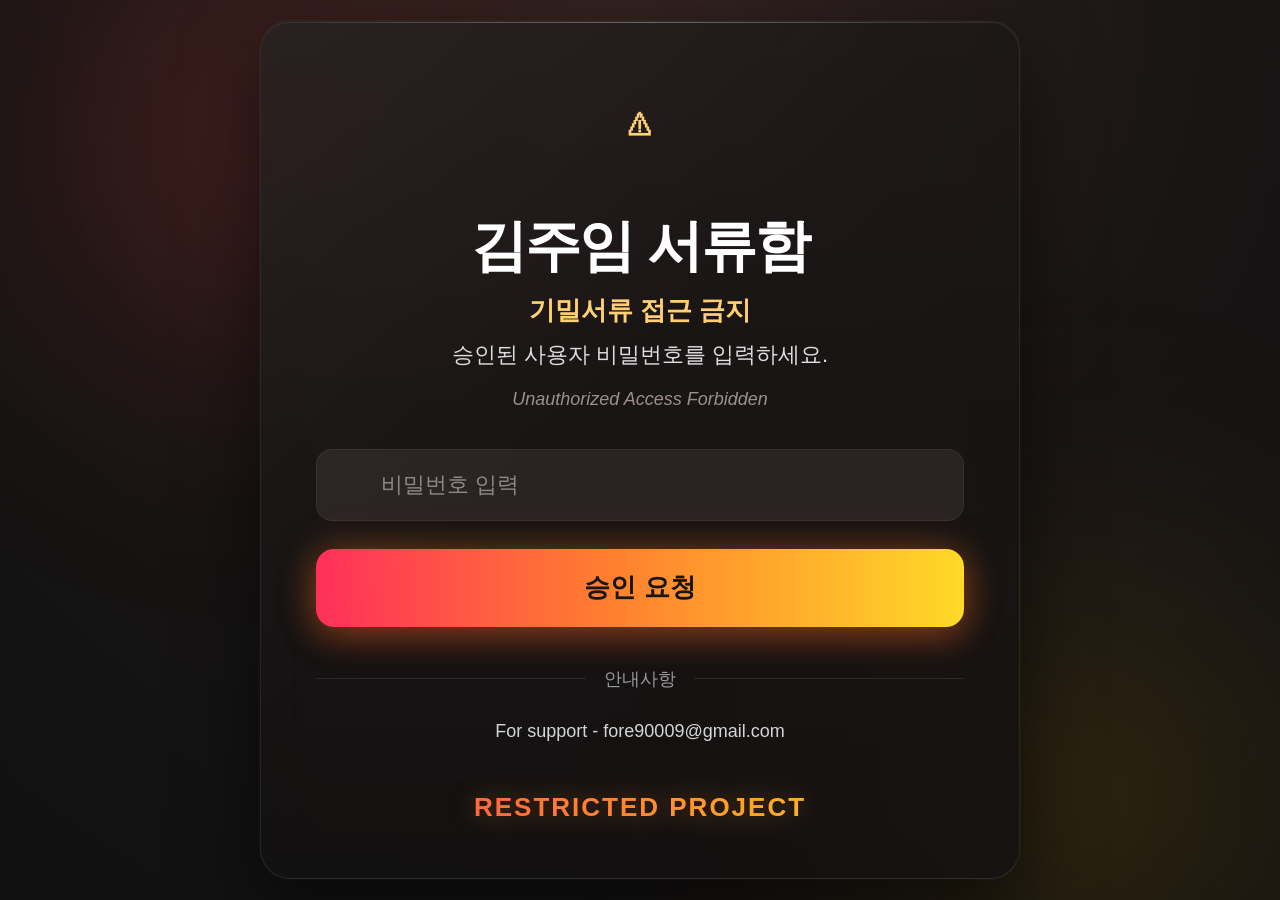
==== MD4928/index.html @ 2b1d56c0 "Update index.html" ====
<!DOCTYPE html>
<html lang="ko">
<head>
<meta charset="UTF-8">
<meta name="viewport" content="width=device-width,initial-scale=1.0">
<title>김주임 개인 사이트</title>
<link rel="stylesheet" href="style.css">
</head>
<body>

<div class="background">
<div class="bg-glow glow1"></div>
<div class="bg-glow glow2"></div>
</div>

<div id="loginPage">
<div class="card" id="card">

<div class="warning-area">
<h2>⚠</h2>
</div>

<h1>김주임 서류함</h1>
<h2>기밀서류 접근 금지</h2>
<p class="subtitle">승인된 사용자 비밀번호를 입력하세요.</p>
<p class="notice-top">Unauthorized Access Forbidden</p>

<div class="input-box">
<input type="password" id="password" placeholder="비밀번호 입력">
</div>

<button id="loginBtn">
<span class="shine"></span>
승인 요청
</button>

<div class="divider"><span>안내사항</span></div>

<div class="info">
<p>For support - fore90009@gmail.com</p>
</div>

<div class="footer">
<span>RESTRICTED PROJECT</span>
</div>

</div>
</div>

<div id="linkTree" style="display:none;">

<div class="tree">

<img src="profile.png" class="profile">

<h1 class="treeTitle">김주임 서류함</h1>

<p class="treeSub">승인된 사용자 전용 메뉴</p>

<div class="treeButtons">

<a class="treeBtn" href="https://example.com" target="_blank">📁 드라이브</a>

<a class="treeBtn" href="https://example.com" target="_blank">📄 문서</a>

<a class="treeBtn" href="https://example.com" target="_blank">🔒 보안파일</a>

<a class="treeBtn" href="https://example.com" target="_blank">🛠 AS 요청</a>

</div>

<div class="contact">
<h3>CONTACT ME</h3>

<div class="icons">
<a href="mailto:fore90009@gmail.com">📧</a>
<a href="https://example.com">🌐</a>
<a href="https://github.com"><img src="github.png" class="git"></a>
</div>

</div>

</div>

</div>

<script src="script.js"></script>
</body>
</html>
---- MD4928/style.css ----
/* ==========================================================
   RESET
========================================================== */

*{
    margin:0;
    padding:0;
    box-sizing:border-box;
}

:root{

    --bg:#111111;
    --card:#181515;

    --border:rgba(255,255,255,.08);

    --white:#ffffff;

    --text:#d8d8d8;

    --red:#ff315a;
    --orange:#ff8d33;
    --yellow:#ffd72b;

    --gradient:
    linear-gradient(
        135deg,
        #ff315a 0%,
        #ff8d33 50%,
        #ffe81a 100%
    );

}

/* ==========================================================
   BODY
========================================================== */

html{

    scroll-behavior:smooth;

}

body{

    width:100%;
    min-height:100vh;

    display:flex;
    justify-content:center;
    align-items:center;

    overflow:hidden;

    font-family:
    "Pretendard",
    "Noto Sans KR",
    sans-serif;

    background:
    radial-gradient(circle at top,#332321 0%,#171414 55%,#111 100%);

    color:white;

}

/* ==========================================================
   BACKGROUND
========================================================== */

.background{

    position:fixed;
    inset:0;
    overflow:hidden;
    z-index:-10;

}

/* 붉은 Glow */

.glow1{

    position:absolute;

    width:800px;
    height:800px;

    top:-250px;
    left:-150px;

    border-radius:50%;

    background:

    radial-gradient(circle,
    rgba(255,60,70,.18),
    rgba(255,70,50,.06),
    transparent 72%);

    filter:blur(80px);

}

/* 노란 Glow */

.glow2{

    position:absolute;

    width:900px;
    height:900px;

    bottom:-350px;
    right:-250px;

    border-radius:50%;

    background:

    radial-gradient(circle,
    rgba(255,190,0,.14),
    rgba(255,160,0,.04),
    transparent 70%);

    filter:blur(90px);

}

/* ==========================================================
   CARD
========================================================== */

.card{

    position:relative;

    width:760px;
    max-width:92%;

    padding:55px;

    border-radius:30px;

    background:

    linear-gradient(
    180deg,
    rgba(28,23,23,.80),
    rgba(19,17,17,.85));

    backdrop-filter:blur(20px);

    border:1px solid rgba(255,255,255,.08);

    overflow:hidden;

    box-shadow:

    inset 0 1px 0 rgba(255,255,255,.06),

    0 30px 80px rgba(0,0,0,.55),

    0 0 0 1px rgba(255,255,255,.03);

}

/* 카드 상단 반사 */

.card::before{

    content:"";

    position:absolute;

    left:0;
    top:0;

    width:100%;
    height:1px;

    background:

    linear-gradient(
    90deg,
    transparent,
    rgba(255,255,255,.30),
    transparent);

}

.card::after{

    content:"";

    position:absolute;

    inset:0;

    border-radius:30px;

    pointer-events:none;

    background:

    linear-gradient(
    135deg,
    rgba(255,255,255,.04),
    transparent 45%);

}

/* ==========================================================
   WARNING ICON
========================================================== */

.warning-area{

    width:110px;
    height:110px;

    margin:auto;

    margin-bottom:22px;

    display:flex;
    justify-content:center;
    align-items:center;

}

.warning-icon{

    width:92px;
    height:92px;

    filter:

    drop-shadow(0 0 12px rgba(255,70,60,.75))
    drop-shadow(0 0 22px rgba(255,190,0,.55));

}

/* ==========================================================
   TITLE
========================================================== */

h1{

    text-align:center;

    font-size:56px;

    font-weight:900;

    letter-spacing:-2px;

    margin-bottom:8px;

}

h2{

    text-align:center;

    color:#ffcf72;

    font-size:26px;

    font-weight:700;

    margin-bottom:12px;

}

.subtitle{

    text-align:center;

    color:#dddddd;

    font-size:22px;

    margin-bottom:15px;

}

.notice-top{

    text-align:center;

    color:#9d8f8f;

    line-height:1.6;

    font-size:18px;

    margin-bottom:35px;

    font-style:italic;

}

/* ==========================================================
   INPUT
========================================================== */

.input-box{

    position:relative;

    margin-bottom:28px;

}

.lock-icon{

    position:absolute;

    left:24px;

    top:50%;

    width:22px;

    height:22px;

    transform:translateY(-50%);

    fill:none;

    stroke:#ffb650;

    stroke-width:2;

}

input{

    width:100%;

    height:72px;

    border:none;

    outline:none;

    border-radius:16px;

    background:#2a2323;

    border:1px solid rgba(255,255,255,.06);

    color:white;

    font-size:22px;

    padding-left:64px;

    transition:.25s;

}

input::placeholder{

    color:#8c8787;

}

input:focus{

    border-color:#ff7a3b;

    box-shadow:

    0 0 18px rgba(255,130,60,.35);

}
/* ==========================================================
   LOGIN BUTTON
========================================================== */

button{

    position:relative;

    width:100%;
    height:78px;

    border:none;
    outline:none;

    cursor:pointer;

    overflow:hidden;

    border-radius:18px;

    display:flex;
    justify-content:center;
    align-items:center;
    gap:12px;

    font-size:26px;
    font-weight:800;

    color:#161616;

    background:linear-gradient(
        90deg,
        #ff2f5b 0%,
        #ff7f2f 45%,
        #ffd928 100%
    );

    transition:.35s;

    box-shadow:
    0 10px 35px rgba(255,90,40,.35),
    0 0 40px rgba(255,150,30,.25);

}

/* Shine Effect */

button .shine{

    position:absolute;

    left:-120px;

    width:90px;
    height:160%;

    background:

    linear-gradient(
    90deg,
    transparent,
    rgba(255,255,255,.55),
    transparent);

    transform:rotate(20deg);

    animation:shine 3.5s infinite;

}

@keyframes shine{

0%{

left:-140px;

}

100%{

left:850px;

}

}

/* Hover */

button:hover{

transform:translateY(-3px);

box-shadow:

0 18px 45px rgba(255,120,40,.5),
0 0 50px rgba(255,180,20,.4);

}

/* Click */

button:active{

transform:scale(.98);

}

/* Shield */

.shield-icon{

width:24px;

height:24px;

fill:none;

stroke:#222;

stroke-width:2.2;

stroke-linecap:round;

stroke-linejoin:round;

}

/* ==========================================================
DIVIDER
========================================================== */

.divider{

display:flex;

align-items:center;

margin:40px 0 24px;

}

.divider::before,
.divider::after{

content:"";

flex:1;

height:1px;

background:

rgba(255,255,255,.09);

}

.divider span{

padding:0 18px;

font-size:18px;

color:#999;

}

/* ==========================================================
INFO
========================================================== */

.info{

text-align:center;

}

.info p{

font-size:18px;

line-height:1.8;

color:#d5d5d5;

margin:8px 0;

}

/* ==========================================================
FOOTER
========================================================== */

.footer{

margin-top:45px;

display:flex;

justify-content:center;

align-items:center;

gap:12px;

font-size:26px;

font-weight:800;

letter-spacing:2px;

background:linear-gradient(
90deg,
#ff4b4b,
#ff8a2e,
#ffd51d);

-webkit-background-clip:text;

-webkit-text-fill-color:transparent;

filter:

drop-shadow(0 0 12px rgba(255,130,20,.4));

}

.mini-warning{

width:22px;

height:22px;

stroke:#ffba32;

stroke-width:3;

fill:none;

}

/* ==========================================================
CARD HOVER
========================================================== */

.card{

transition:
transform .25s,
box-shadow .25s;

}

.card:hover{

transform:

translateY(-4px);

box-shadow:

0 40px 90px rgba(0,0,0,.65),

0 0 40px rgba(255,120,40,.08);

}

/* ==========================================================
INPUT ANIMATION
========================================================== */

input{

transition:

.25s;

}

input:hover{

background:#302727;

}

/* ==========================================================
SCROLL BAR
========================================================== */

::-webkit-scrollbar{

width:8px;

}

::-webkit-scrollbar-thumb{

background:#555;

border-radius:30px;

}

/* ==========================================================
MOBILE
========================================================== */

@media(max-width:768px){

.card{

padding:35px 22px;

}

.warning-icon{

width:72px;
height:72px;

}

h1{

font-size:38px;

}

h2{

font-size:20px;

}

.subtitle{

font-size:16px;

}

.notice-top{

font-size:14px;

}

input{

height:62px;

font-size:18px;

}

button{

height:64px;

font-size:20px;

}

.info p{

font-size:15px;

}

.footer{

font-size:18px;

}

}

/* ==========================================================
BACKGROUND ANIMATION
========================================================== */

.glow1{

animation:glowMove1 10s ease-in-out infinite alternate;

}

.glow2{

animation:glowMove2 12s ease-in-out infinite alternate;

}

@keyframes glowMove1{

from{

transform:translate(-40px,-20px);

}

to{

transform:translate(40px,20px);

}

}

@keyframes glowMove2{

from{

transform:translate(20px,-30px);

}

to{

transform:translate(-30px,40px);

}

}


#loginPage{
    width:100%;
    display:flex;
    justify-content:center;
    align-items:center;
}

#linkTree{
    min-height:100vh;
    width:100%;
    display:none;
    justify-content:center;
    align-items:center;
    padding:40px 20px;
}

.tree{
    width:420px;
    max-width:100%;
    background:#f6f0e6;
    border-radius:28px;
    padding:35px;
    text-align:center;
    box-shadow:0 20px 60px rgba(0,0,0,.35);
}

.profile{
    width:120px;
    height:120px;
    border-radius:50%;
    object-fit:cover;
    border:4px solid #fff;
    margin-bottom:20px;
}

.treeTitle{
    color:#222;
    font-size:32px;
    margin-bottom:10px;
}

.treeSub{
    color:#666;
    margin-bottom:30px;
}

.treeButtons{
    display:flex;
    flex-direction:column;
    gap:14px;
}

.treeBtn{
    text-decoration:none;
    background:#222;
    color:#fff;
    padding:16px;
    border-radius:14px;
    font-weight:700;
    transition:.25s;
}

.treeBtn:hover{
    transform:translateY(-2px);
    background:#000;
}

.contact{
    margin-top:35px;
}

.contact h3{
    color:#444;
    margin-bottom:16px;
}

.icons{
    display:flex;
    justify-content:center;
    gap:24px;
    align-items:center;
}

.icons a{
    text-decoration:none;
    color:#222;
    font-size:28px;
}

.git{
    width:34px;
    height:34px;
}
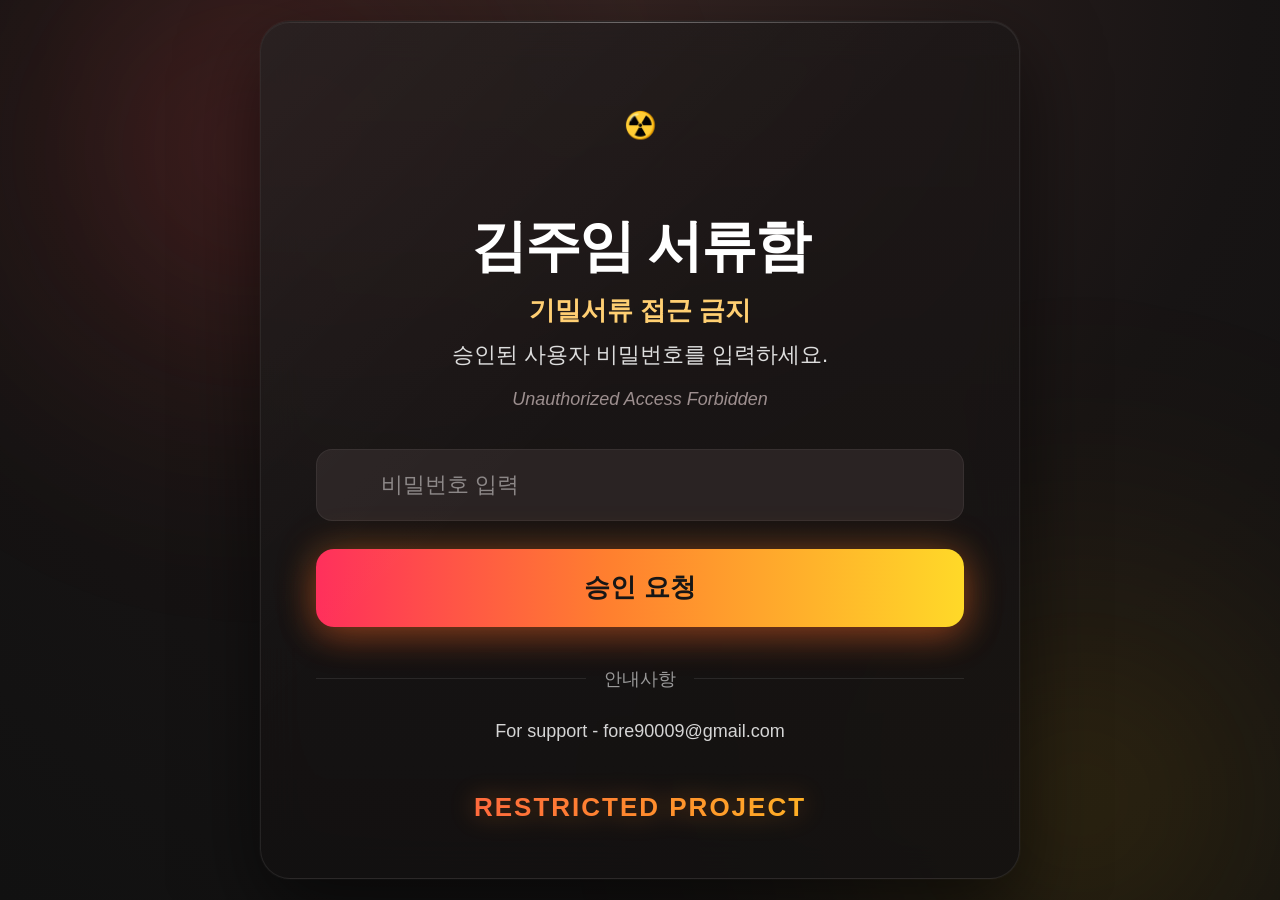
==== commit af479fac: "Update index.html" ====
--- a/MD4928/index.html
+++ b/MD4928/index.html
@@ -17,7 +17,7 @@
 <div class="card" id="card">
 
 <div class="warning-area">
-<h2>⚠</h2>
+<h2>☢️</h2>
 </div>
 
 <h1>김주임 서류함</h1>
@@ -59,13 +59,13 @@
 
 <div class="treeButtons">
 
-<a class="treeBtn" href="https://example.com" target="_blank">📁 드라이브</a>
+<a class="treeBtn" href="https://example.com" target="_blank">드라이브</a>
 
-<a class="treeBtn" href="https://example.com" target="_blank">📄 문서</a>
+<a class="treeBtn" href="https://example.com" target="_blank">문서</a>
 
-<a class="treeBtn" href="https://example.com" target="_blank">🔒 보안파일</a>
+<a class="treeBtn" href="https://example.com" target="_blank">보안파일</a>
 
-<a class="treeBtn" href="https://example.com" target="_blank">🛠 AS 요청</a>
+<a class="treeBtn" href="https://example.com" target="_blank">AS 요청</a>
 
 </div>
 
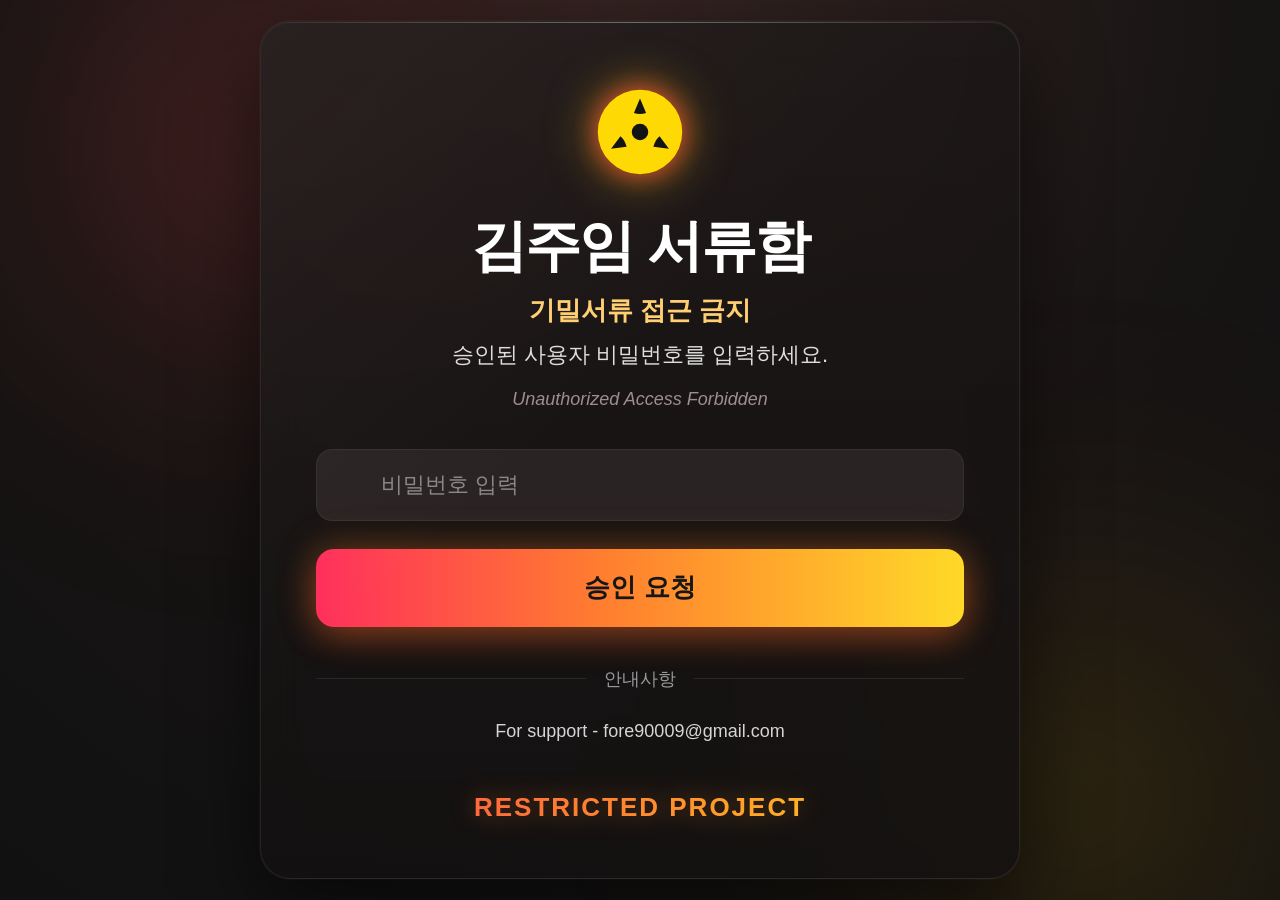
==== commit cc5a563a: "Update index.html" ====
--- a/MD4928/index.html
+++ b/MD4928/index.html
@@ -3,7 +3,7 @@
 <head>
 <meta charset="UTF-8">
 <meta name="viewport" content="width=device-width,initial-scale=1.0">
-<title>김주임 개인 사이트</title>
+<title>보안서류</title>
 <link rel="stylesheet" href="style.css">
 </head>
 <body>
@@ -17,7 +17,46 @@
 <div class="card" id="card">
 
 <div class="warning-area">
-<h2>☢️</h2>
+
+<svg class="warning-icon" viewBox="0 0 512 512">
+
+    <circle
+        cx="256"
+        cy="256"
+        r="235"
+        fill="#FFD900"/>
+
+    <circle
+        cx="256"
+        cy="256"
+        r="46"
+        fill="#111"/>
+
+    <path
+        fill="#111"
+        d="M256 70
+        L290 150
+        A110 110 0 0 1 222 150
+        Z"/>
+
+    <path
+        fill="#111"
+        transform="rotate(120 256 256)"
+        d="M256 70
+        L290 150
+        A110 110 0 0 1 222 150
+        Z"/>
+
+    <path
+        fill="#111"
+        transform="rotate(240 256 256)"
+        d="M256 70
+        L290 150
+        A110 110 0 0 1 222 150
+        Z"/>
+
+</svg>
+
 </div>
 
 <h1>김주임 서류함</h1>
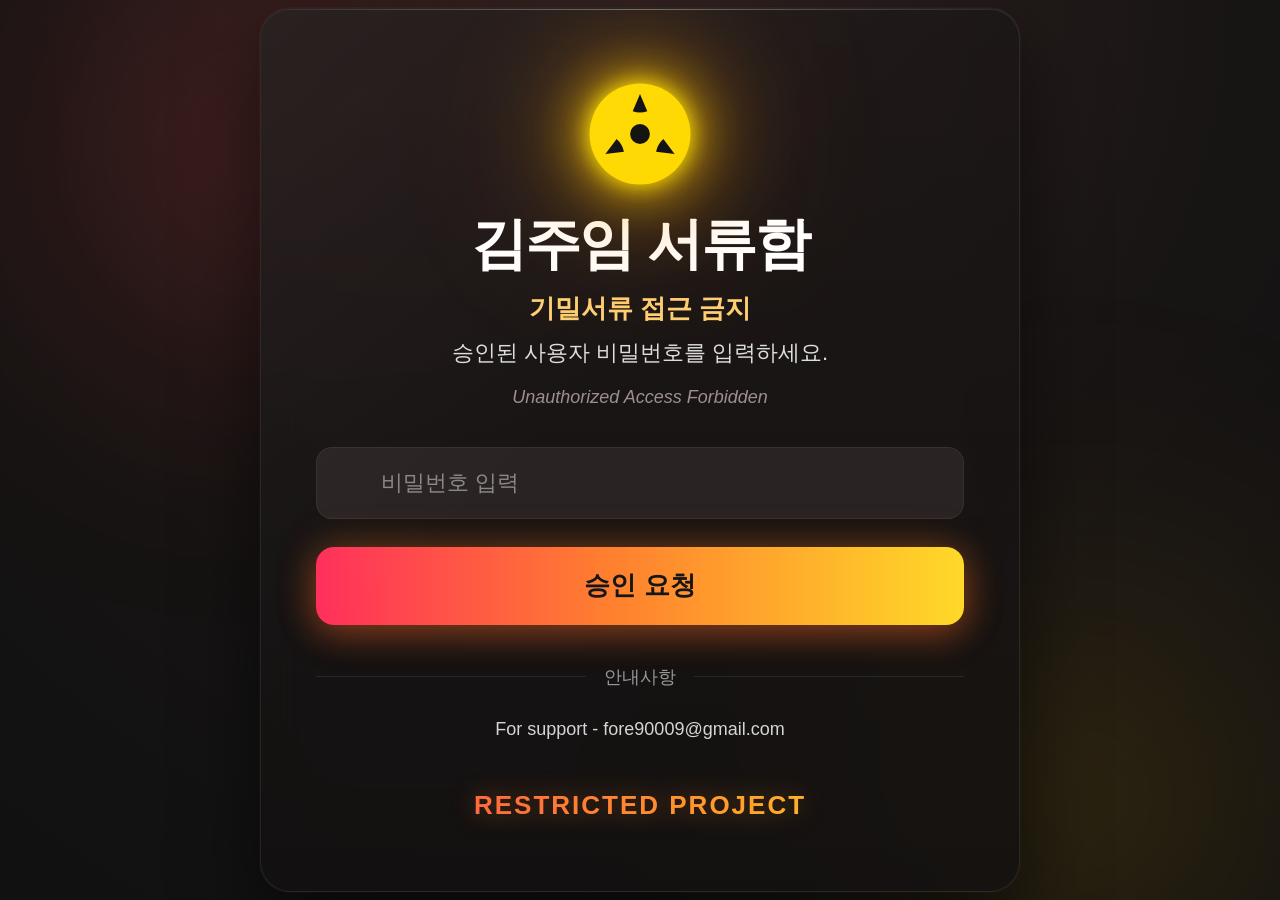
==== commit ccd1b1b5: "Update index.html" ====
--- a/MD4928/index.html
+++ b/MD4928/index.html
@@ -4,6 +4,10 @@
 <meta charset="UTF-8">
 <meta name="viewport" content="width=device-width,initial-scale=1.0">
 <title>보안서류</title>
+
+<link rel="stylesheet"
+href="https://cdnjs.cloudflare.com/ajax/libs/font-awesome/6.5.2/css/all.min.css">
+
 <link rel="stylesheet" href="style.css">
 </head>
 <body>
@@ -112,9 +116,19 @@
 <h3>CONTACT ME</h3>
 
 <div class="icons">
-<a href="mailto:fore90009@gmail.com">📧</a>
-<a href="https://example.com">🌐</a>
-<a href="https://github.com"><img src="github.png" class="git"></a>
+
+<a href="mailto:fore90009@gmail.com" target="_blank">
+    <i class="fa-solid fa-envelope"></i>
+</a>
+
+<a href="https://example.com" target="_blank">
+    <i class="fa-solid fa-globe"></i>
+</a>
+
+<a href="https://github.com/fore90009" target="_blank">
+    <i class="fa-brands fa-github"></i>
+</a>
+
 </div>
 
 </div>
--- a/MD4928/style.css
+++ b/MD4928/style.css
@@ -140,7 +140,7 @@
     width:760px;
     max-width:92%;
 
-    padding:55px;
+    padding:70px 55px;
 
     border-radius:30px;
 
@@ -231,15 +231,32 @@
 
 }
 
+/* ==========================================================
+   HUGE WARNING ICON
+========================================================== */
+
+.warning-area{
+
+    display:flex;
+    justify-content:center;
+    align-items:center;
+
+    margin-bottom:18px;
+
+}
+
 .warning-icon{
 
-    width:92px;
-    height:92px;
+    width:210px;
+    height:210px;
+
+    animation:warningPulse 2.8s ease-in-out infinite;
 
     filter:
-
-    drop-shadow(0 0 12px rgba(255,70,60,.75))
-    drop-shadow(0 0 22px rgba(255,190,0,.55));
+        drop-shadow(0 0 10px rgba(255,230,0,.9))
+        drop-shadow(0 0 25px rgba(255,210,0,.8))
+        drop-shadow(0 0 45px rgba(255,160,0,.55))
+        drop-shadow(0 0 80px rgba(255,140,0,.35));
 
 }
 
@@ -829,12 +846,19 @@
 }
 
 .profile{
-    width:120px;
-    height:120px;
+
+    width:140px;
+    height:140px;
+
+    object-fit:cover;
+
     border-radius:50%;
-    object-fit:cover;
+
     border:4px solid #fff;
-    margin-bottom:20px;
+
+    box-shadow:
+        0 0 25px rgba(255,180,50,.4);
+
 }
 
 .treeTitle{
@@ -895,3 +919,41 @@
     width:34px;
     height:34px;
 }
+
+@keyframes warningPulse{
+
+    0%{
+
+        transform:scale(1);
+
+        filter:
+        drop-shadow(0 0 10px rgba(255,230,0,.9))
+        drop-shadow(0 0 25px rgba(255,210,0,.8))
+        drop-shadow(0 0 45px rgba(255,160,0,.5));
+
+    }
+
+    50%{
+
+        transform:scale(1.06);
+
+        filter:
+        drop-shadow(0 0 18px rgba(255,255,0,1))
+        drop-shadow(0 0 45px rgba(255,220,0,1))
+        drop-shadow(0 0 80px rgba(255,170,0,.9))
+        drop-shadow(0 0 120px rgba(255,130,0,.7));
+
+    }
+
+    100%{
+
+        transform:scale(1);
+
+        filter:
+        drop-shadow(0 0 10px rgba(255,230,0,.9))
+        drop-shadow(0 0 25px rgba(255,210,0,.8))
+        drop-shadow(0 0 45px rgba(255,160,0,.5));
+
+    }
+
+}
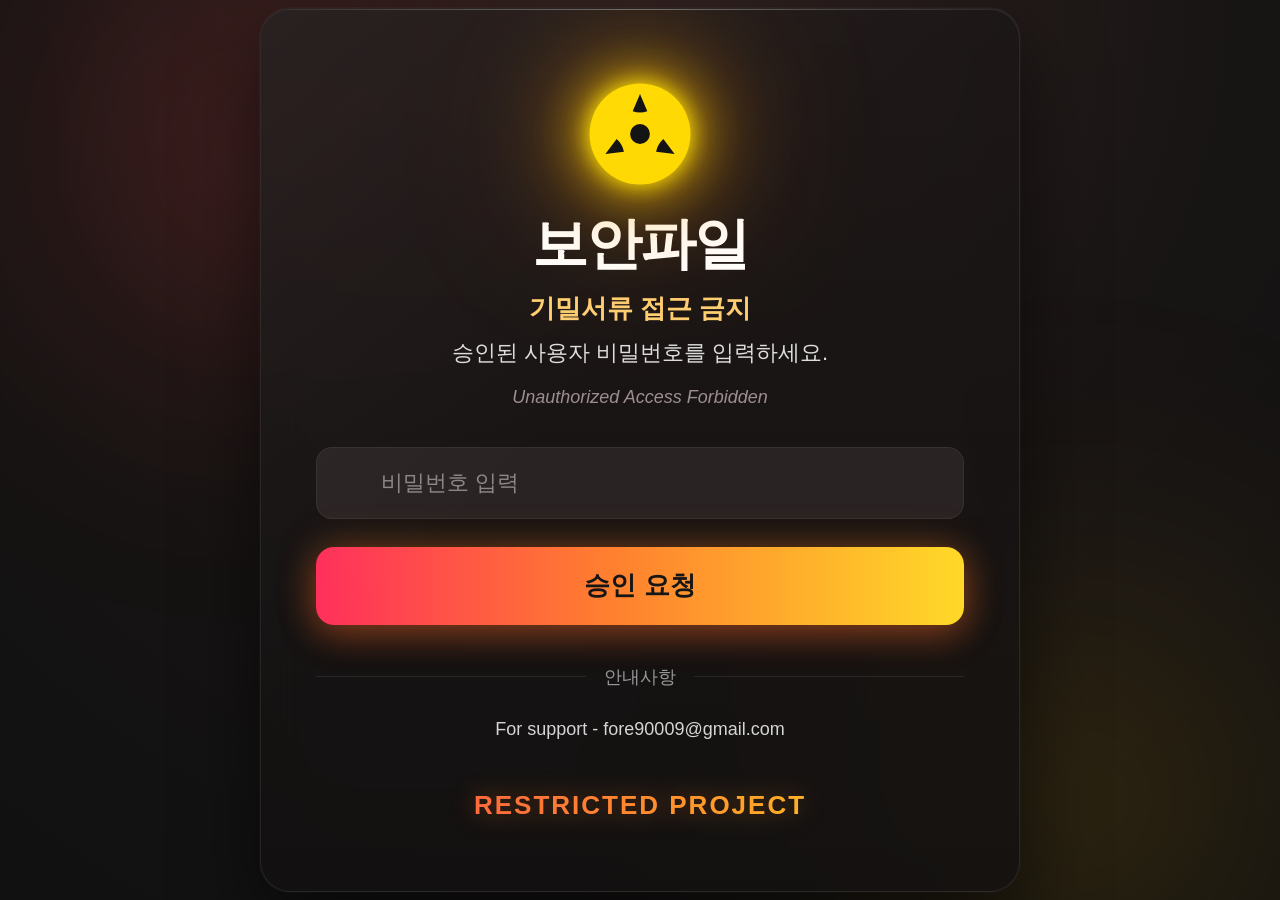
==== commit 65514183: "index.html 업데이트" ====
--- a/MD4928/index.html
+++ b/MD4928/index.html
@@ -63,7 +63,7 @@
 
 </div>
 
-<h1>김주임 서류함</h1>
+<h1>보안파일</h1>
 <h2>기밀서류 접근 금지</h2>
 <p class="subtitle">승인된 사용자 비밀번호를 입력하세요.</p>
 <p class="notice-top">Unauthorized Access Forbidden</p>
@@ -96,7 +96,7 @@
 
 <img src="profile.png" class="profile">
 
-<h1 class="treeTitle">김주임 서류함</h1>
+<h1 class="treeTitle">보안서류</h1>
 
 <p class="treeSub">승인된 사용자 전용 메뉴</p>
 
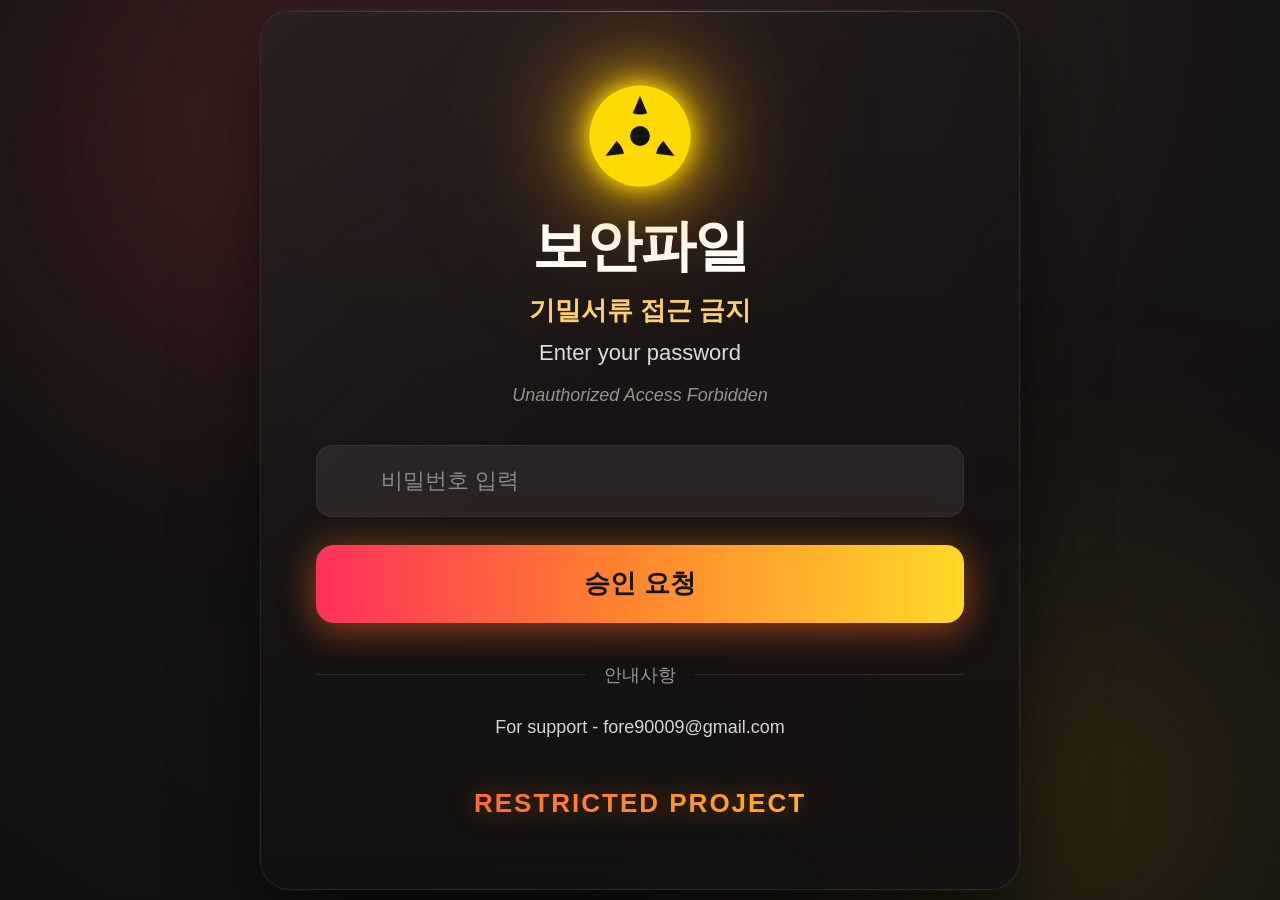
==== commit eeddc06a: "index.html 업데이트" ====
--- a/MD4928/index.html
+++ b/MD4928/index.html
@@ -65,7 +65,7 @@
 
 <h1>보안파일</h1>
 <h2>기밀서류 접근 금지</h2>
-<p class="subtitle">승인된 사용자 비밀번호를 입력하세요.</p>
+<p class="subtitle">Enter your password</p>
 <p class="notice-top">Unauthorized Access Forbidden</p>
 
 <div class="input-box">
